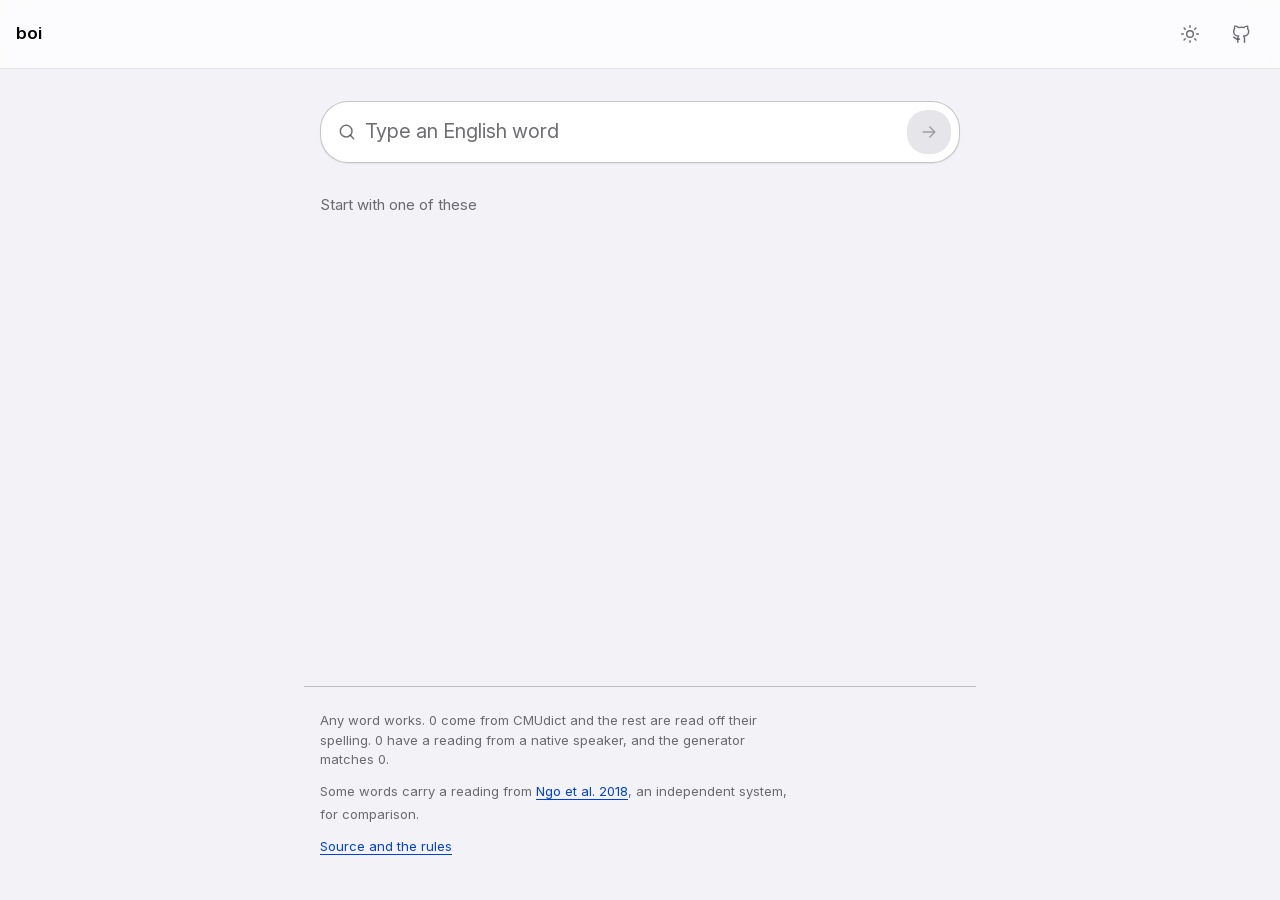
==== app/index.html @ d26d296e "Show Ngo et al.'s reading beside ours For the 2,391 words they cover, their reading now sits on the " ====
<!DOCTYPE html>
<html lang="en">
<head>
<meta charset="utf-8">
<meta name="viewport" content="width=device-width, initial-scale=1">
<title>boi · English words read in Vietnamese</title>
<meta name="description" content="Type an English word and see how Vietnamese speakers read it, as Vietnamese syllables with tones.">
<meta name="color-scheme" content="light dark">
<meta name="theme-color" content="#f2f2f7" media="(prefers-color-scheme: light)">
<meta name="theme-color" content="#000000" media="(prefers-color-scheme: dark)">
<link rel="preload" href="./fonts/inter-vi.woff2" as="font" type="font/woff2" crossorigin>
<link rel="preload" href="./data/index.json" as="fetch" crossorigin>
<link rel="stylesheet" href="./styles/tokens.css">
<link rel="stylesheet" href="./styles/app.css">
<link rel="icon" href="data:image/svg+xml,<svg xmlns='http://www.w3.org/2000/svg' viewBox='0 0 32 32'><text y='25' x='3' font-size='26' font-family='-apple-system,system-ui,sans-serif' font-weight='600'>b</text></svg>">
</head>
<body>

<header class="toolbar">
  <h1 class="wordmark">boi</h1>

  <button type="button" class="icon-button" id="theme" data-theme="auto" aria-label="Appearance: auto. Change it.">
    <svg viewBox="0 0 24 24" fill="none" stroke="currentColor" stroke-width="1.75" stroke-linecap="round" stroke-linejoin="round" aria-hidden="true">
      <circle cx="12" cy="12" r="4"/>
      <path d="M12 2v2m0 16v2M4.9 4.9l1.4 1.4m11.4 11.4 1.4 1.4M2 12h2m16 0h2M4.9 19.1l1.4-1.4M17.7 6.3l1.4-1.4"/>
    </svg>
  </button>

  <a class="icon-button" href="https://github.com/dduyanhhoang/boi" rel="noopener" aria-label="Source on GitHub">
    <svg viewBox="0 0 24 24" fill="none" stroke="currentColor" stroke-width="1.75" stroke-linecap="round" stroke-linejoin="round" aria-hidden="true">
      <path d="M15 22v-4a4.8 4.8 0 0 0-1-3.5c3 0 6-2 6-5.5a4.6 4.6 0 0 0-1.3-3.2 4.2 4.2 0 0 0-.1-3.2s-1.4-.4-4.6 1.7a12.3 12.3 0 0 0-6 0C4.7 2.2 3.3 2.6 3.3 2.6a4.2 4.2 0 0 0-.1 3.2A4.6 4.6 0 0 0 2 9c0 3.5 3 5.5 6 5.5a4.8 4.8 0 0 0-1 3.5v4"/>
      <path d="M9 18c-4.5 1.5-5-2-7-2"/>
    </svg>
  </a>
</header>

<div class="scroll-edge" aria-hidden="true"></div>

<main>
  <form class="search" id="search" role="search" autocomplete="off">
    <label class="visually-hidden" for="word">English word</label>
    <div class="search-field">
      <svg viewBox="0 0 24 24" fill="none" stroke="currentColor" stroke-width="1.75" stroke-linecap="round" stroke-linejoin="round" aria-hidden="true">
        <circle cx="11" cy="11" r="7"/><path d="m20 20-4.3-4.3"/>
      </svg>

      <input id="word" type="text" inputmode="search" enterkeyhint="search"
             placeholder="Type an English word" spellcheck="false"
             role="combobox" aria-expanded="false" aria-controls="suggestions"
             aria-autocomplete="list" aria-describedby="hint">

      <button type="button" class="icon-button" id="clear" hidden aria-label="Clear">
        <svg viewBox="0 0 24 24" fill="none" stroke="currentColor" stroke-width="1.75" stroke-linecap="round" stroke-linejoin="round" aria-hidden="true">
          <path d="M18 6 6 18M6 6l12 12"/>
        </svg>
      </button>

      <button type="submit" class="submit" id="submit" disabled aria-label="Read it">
        <svg viewBox="0 0 24 24" fill="none" stroke="currentColor" stroke-width="1.75" stroke-linecap="round" stroke-linejoin="round" aria-hidden="true">
          <path d="M5 12h14M13 6l6 6-6 6"/>
        </svg>
      </button>
    </div>

    <ul class="suggestions" id="suggestions" role="listbox" aria-label="Matching words" hidden></ul>
  </form>

  <p id="hint" class="visually-hidden">Press slash to focus the field. Use the arrow keys to pick a suggestion.</p>

  <section id="examples" class="examples" aria-label="Examples">
    <p>Start with one of these</p>
    <ul class="chips"></ul>
  </section>

  <section id="result" class="result" aria-label="Reading" hidden></section>

  <p id="status" class="visually-hidden" role="status" aria-live="polite"></p>
</main>

<footer>
  <p>Any word works. <span id="count">117,496</span> come from CMUdict and the rest
     are read off their spelling. <span id="gold">181</span> have a reading from a
     native speaker, and the generator matches <span id="agree">136</span>.</p>
  <p>Some words carry a reading from
     <a href="https://arxiv.org/abs/1810.03184" rel="noopener">Ngo et al. 2018</a>,
     an independent system, for comparison.</p>
  <p><a href="https://github.com/dduyanhhoang/boi">Source and the rules</a></p>
</footer>

<script src="./scripts/app.js" type="module"></script>
</body>
</html>
---- app/styles/tokens.css ----
/* Design tokens, resolved from the owner's Notion UIUX spec (SPEC-001 Core).
   Values are Apple's published system colours and iOS text styles. Four
   colour variants: light, dark, and each at increased contrast. See
   docs/DESIGN.md. Nothing below is used directly by components except through
   a semantic name. */

:root {
  /* Type ------------------------------------------------------------ */
  --font-ui: -apple-system, BlinkMacSystemFont, "Inter", system-ui, sans-serif;
  --font-mono: ui-monospace, SFMono-Regular, Menlo, Consolas, monospace;

  /* Apple iOS text styles. size / line-height / weight / tracking */
  --text-display: clamp(2.5rem, 7.5vw, 4.25rem);
  --leading-display: 1.04;
  --tracking-display: -0.03em;

  --text-large-title: 2.125rem;  --leading-large-title: 1.206;
  --text-title-1: 1.75rem;       --leading-title-1: 1.214;
  --text-title-2: 1.375rem;      --leading-title-2: 1.273;
  --text-title-3: 1.25rem;       --leading-title-3: 1.25;
  --text-headline: 1.0625rem;    --leading-headline: 1.294;
  --text-body: 1.0625rem;        --leading-body: 1.294;
  --text-callout: 1rem;          --leading-callout: 1.3125;
  --text-subheadline: 0.9375rem; --leading-subheadline: 1.333;
  --text-footnote: 0.8125rem;    --leading-footnote: 1.385;
  --text-caption-1: 0.75rem;     --leading-caption-1: 1.333;
  --text-caption-2: 0.6875rem;   --leading-caption-2: 1.182;

  /* Space: base 4, rhythm 8 ----------------------------------------- */
  --space-1: 0.25rem;  --space-2: 0.5rem;  --space-3: 0.75rem;
  --space-4: 1rem;     --space-6: 1.5rem;  --space-8: 2rem;
  --space-12: 3rem;    --space-16: 4rem;

  /* Radius. Children are concentric: parent radius minus padding ----- */
  --radius-capsule: 999px;
  --radius-card: 0.75rem;
  --radius-container: 1.25rem;
  --radius-input: 1.75rem;

  /* Motion ----------------------------------------------------------- */
  --ease: cubic-bezier(0.32, 0.72, 0, 1);
  --duration-state: 180ms;
  --duration-enter: 280ms;
  --duration-moment: 420ms;

  --measure: 42rem;
}

/* Light ------------------------------------------------------------- */
:root {
  color-scheme: light;
  --bg: #f2f2f7;
  --bg-elevated: #ffffff;
  --bg-sunken: #e5e5ea;
  --label: #000000;
  /* Apple's secondaryLabel is 0.6, which measures 3.45:1 on white and fails
     WCAG AA for body and placeholder text. SPEC-001 puts accessibility above
     every other rule, so light mode uses 0.75 (5.2:1). Dark mode keeps
     Apple's 0.6, which already measures 6.0:1 on #1C1C1E. */
  --label-secondary: rgba(60, 60, 67, 0.75);
  --label-tertiary: rgba(60, 60, 67, 0.42);
  --separator: rgba(60, 60, 67, 0.29);
  /* Three accent roles, split by what WCAG asks of each. --accent is
     Apple's systemBlue and is used only for non-text UI (rings, borders),
     where 3:1 is the bar. White text on that blue measures 4.02:1, and blue
     text on white 4.02:1, so both fall to darker measured values. */
  --accent: #007aff;
  --accent-text: #0040dd;   /* 7.56:1 on white */
  --accent-fill: #0062cc;   /* white on it, 5.80:1 */
  --accent-wash: rgba(0, 122, 255, 0.1);
  --destructive: #ff3b30;
  --destructive-wash: rgba(255, 59, 48, 0.1);
  --success: #34c759;
  --warning: #ff9500;
  --warning-wash: rgba(255, 149, 0, 0.14);
  --warning-label: #8a4b00;

  --material: rgba(255, 255, 255, 0.72);
  --material-opaque: #f7f7fa;
  --material-border: rgba(60, 60, 67, 0.12);
  --popover-border: transparent;

  --shadow-1: 0 1px 2px rgba(0, 0, 0, 0.04), 0 1px 1px rgba(0, 0, 0, 0.03);
  --shadow-2: 0 1px 3px rgba(0, 0, 0, 0.06), 0 8px 24px -8px rgba(0, 0, 0, 0.1);
  --shadow-3: 0 2px 6px rgba(0, 0, 0, 0.08), 0 16px 48px -12px rgba(0, 0, 0, 0.18);
}

@media (prefers-contrast: more) {
  :root {
    --label-secondary: rgba(60, 60, 67, 0.88);
    --label-tertiary: rgba(60, 60, 67, 0.56);
    --separator: rgba(60, 60, 67, 0.42);
    --accent: #0040dd;
    --accent-text: #00309f;
    --accent-fill: #00309f;
    --accent-wash: rgba(0, 64, 221, 0.12);
    --destructive: #d70015;
    --success: #248a3d;
    --warning: #c93400;
    --warning-label: #7a2000;
    --material-border: rgba(60, 60, 67, 0.3);
    --popover-border: rgba(60, 60, 67, 0.3);
  }
}

/* Dark -------------------------------------------------------------- */
@media (prefers-color-scheme: dark) {
  :root {
    color-scheme: dark;
    --bg: #000000;
    --bg-elevated: #1c1c1e;
    --bg-sunken: #2c2c2e;
    --label: #ffffff;
    --label-secondary: rgba(235, 235, 245, 0.6);
    --label-tertiary: rgba(235, 235, 245, 0.3);
    --separator: rgba(84, 84, 88, 0.65);
    --accent: #0a84ff;
    --accent-text: #0a84ff;   /* 4.66:1 on #1c1c1e */
    --accent-fill: #0062cc;   /* white on it, 5.80:1 */
    --accent-wash: rgba(10, 132, 255, 0.18);
    --destructive: #ff453a;
    --destructive-wash: rgba(255, 69, 58, 0.18);
    --success: #30d158;
    --warning: #ff9f0a;
    --warning-wash: rgba(255, 159, 10, 0.18);
    --warning-label: #ffc46b;

    --material: rgba(28, 28, 30, 0.72);
    --material-opaque: #161618;
    --material-border: rgba(235, 235, 245, 0.12);
    --popover-border: rgba(235, 235, 245, 0.14);

    --shadow-1: 0 1px 2px rgba(0, 0, 0, 0.5);
    --shadow-2: 0 1px 3px rgba(0, 0, 0, 0.6), 0 8px 24px -8px rgba(0, 0, 0, 0.7);
    --shadow-3: 0 2px 6px rgba(0, 0, 0, 0.7), 0 16px 48px -12px rgba(0, 0, 0, 0.8);
  }

  @media (prefers-contrast: more) {
    :root {
      --label-secondary: rgba(235, 235, 245, 0.74);
      --label-tertiary: rgba(235, 235, 245, 0.48);
      --separator: rgba(235, 235, 245, 0.78);
      --accent: #409cff;
      --accent-text: #409cff;
      --accent-fill: #0052ab;
      --accent-wash: rgba(64, 156, 255, 0.22);
      --destructive: #ff6961;
      --success: #30db5b;
      --warning: #ffb340;
      --warning-label: #ffd79a;
      --material-border: rgba(235, 235, 245, 0.3);
      --popover-border: rgba(235, 235, 245, 0.3);
    }
  }
}

/* Manual override from the toolbar, same values as the queries above. */
:root[data-theme="light"] { color-scheme: light; }
:root[data-theme="dark"] {
  color-scheme: dark;
  --bg: #000000;
  --bg-elevated: #1c1c1e;
  --bg-sunken: #2c2c2e;
  --label: #ffffff;
  --label-secondary: rgba(235, 235, 245, 0.6);
  --label-tertiary: rgba(235, 235, 245, 0.3);
  --separator: rgba(84, 84, 88, 0.65);
  --accent: #0a84ff;
  --accent-text: #0a84ff;
  --accent-fill: #0062cc;
  --accent-wash: rgba(10, 132, 255, 0.18);
  --destructive: #ff453a;
  --destructive-wash: rgba(255, 69, 58, 0.18);
  --success: #30d158;
  --warning: #ff9f0a;
  --warning-wash: rgba(255, 159, 10, 0.18);
  --warning-label: #ffc46b;
  --material: rgba(28, 28, 30, 0.72);
  --material-opaque: #161618;
  --material-border: rgba(235, 235, 245, 0.12);
  --popover-border: rgba(235, 235, 245, 0.14);
  --shadow-1: 0 1px 2px rgba(0, 0, 0, 0.5);
  --shadow-2: 0 1px 3px rgba(0, 0, 0, 0.6), 0 8px 24px -8px rgba(0, 0, 0, 0.7);
  --shadow-3: 0 2px 6px rgba(0, 0, 0, 0.7), 0 16px 48px -12px rgba(0, 0, 0, 0.8);
}
---- app/styles/app.css ----
@font-face {
  font-family: "Inter";
  font-style: normal;
  font-weight: 100 900;
  font-display: swap;
  src: url("../fonts/inter-vi.woff2") format("woff2");
}

*, *::before, *::after { box-sizing: border-box; }

[hidden] { display: none !important; }

html { -webkit-text-size-adjust: 100%; }

body {
  margin: 0;
  min-height: 100dvh;
  display: flex;
  flex-direction: column;
  background: var(--bg);
  color: var(--label);
  font-family: var(--font-ui);
  font-size: var(--text-body);
  line-height: var(--leading-body);
  font-feature-settings: "ss01";
  -webkit-font-smoothing: antialiased;
}

/* Browser surfaces belong to the design, not to the browser. */
::selection { background: var(--accent-wash); color: var(--label); }
:where(input, textarea) { caret-color: var(--accent); }
:where(a, button, input, [tabindex]):focus-visible {
  outline: 2px solid var(--accent);
  outline-offset: 2px;
  border-radius: var(--radius-capsule);
}
* { scrollbar-width: thin; scrollbar-color: var(--label-tertiary) transparent; }
::-webkit-scrollbar { width: 11px; height: 11px; }
::-webkit-scrollbar-thumb {
  background: var(--label-tertiary);
  border: 3px solid transparent;
  border-radius: var(--radius-capsule);
  background-clip: content-box;
}
::-webkit-scrollbar-thumb:hover { background: var(--label-secondary); background-clip: content-box; }

.visually-hidden {
  position: absolute; width: 1px; height: 1px; margin: -1px;
  padding: 0; overflow: hidden; clip-path: inset(50%); white-space: nowrap;
}

/* Toolbar: the one glass element on the page ------------------------- */
.toolbar {
  position: sticky;
  top: 0;
  z-index: 20;
  display: flex;
  align-items: center;
  gap: var(--space-2);
  padding: var(--space-3) var(--space-4);
  background: var(--material-opaque);
  border-bottom: 1px solid var(--material-border);
}

@supports (backdrop-filter: blur(1px)) {
  .toolbar {
    background: var(--material);
    backdrop-filter: blur(20px) saturate(180%);
    -webkit-backdrop-filter: blur(20px) saturate(180%);
  }
}

@media (prefers-reduced-transparency: reduce) {
  .toolbar { background: var(--material-opaque); backdrop-filter: none; -webkit-backdrop-filter: none; }
}

.wordmark {
  margin: 0 auto 0 0;
  font-size: var(--text-headline);
  font-weight: 600;
  letter-spacing: -0.01em;
}

/* Scroll edge effect: content fades out under the bar. */
.scroll-edge {
  position: sticky;
  top: calc(var(--space-3) * 2 + var(--leading-headline) * var(--text-headline));
  z-index: 10;
  height: var(--space-6);
  margin-bottom: calc(var(--space-6) * -1);
  background: linear-gradient(var(--bg), transparent);
  pointer-events: none;
}

/* Controls ----------------------------------------------------------- */
.icon-button {
  display: inline-grid;
  place-items: center;
  width: 44px;
  height: 44px;
  padding: 0;
  border: 0;
  border-radius: var(--radius-capsule);
  background: transparent;
  color: var(--label-secondary);
  cursor: pointer;
  transition: background var(--duration-state) var(--ease),
              color var(--duration-state) var(--ease);
}
.icon-button:hover { background: var(--accent-wash); color: var(--accent-text); }
.icon-button:active { transform: scale(0.94); }
.icon-button svg { width: 20px; height: 20px; }

main {
  flex: 1 0 auto;
  width: 100%;
  max-width: var(--measure);
  margin-inline: auto;
  padding: var(--space-8) var(--space-4) var(--space-12);
}

/* Search ------------------------------------------------------------- */
.search { position: relative; }

.search-field {
  display: flex;
  align-items: center;
  gap: var(--space-2);
  padding: var(--space-2) var(--space-2) var(--space-2) var(--space-4);
  background: var(--bg-elevated);
  border: 1px solid var(--separator);
  border-radius: var(--radius-input);
  box-shadow: var(--shadow-1);
  transition: border-color var(--duration-state) var(--ease),
              box-shadow var(--duration-state) var(--ease);
}
.search-field:focus-within {
  border-color: var(--accent);
  box-shadow: var(--shadow-1), 0 0 0 4px var(--accent-wash);
}
.search-field > svg { flex: none; width: 20px; height: 20px; color: var(--label-secondary); }

#word {
  flex: 1 1 auto;
  min-width: 0;
  padding: var(--space-2) 0;
  border: 0;
  background: none;
  color: inherit;
  font: inherit;
  font-size: var(--text-title-3);
}
#word::placeholder { color: var(--label-secondary); }
#word:focus { outline: none; }

/* Concentric: field radius 28 minus 8 padding = 20 */
.submit {
  flex: none;
  display: inline-grid;
  place-items: center;
  width: 44px;
  height: 44px;
  border: 0;
  border-radius: calc(var(--radius-input) - var(--space-2));
  background: var(--accent-fill);
  color: #fff;
  cursor: pointer;
  transition: opacity var(--duration-state) var(--ease),
              transform var(--duration-state) var(--ease);
}
.submit:hover { opacity: 0.88; }
.submit:active { transform: scale(0.94); }
.submit:disabled { background: var(--bg-sunken); color: var(--label-tertiary); cursor: default; }
.submit svg { width: 20px; height: 20px; }

/* Suggestions -------------------------------------------------------- */
.suggestions {
  position: absolute;
  inset-inline: 0;
  top: calc(100% + var(--space-2));
  z-index: 15;
  margin: 0;
  padding: var(--space-1);
  list-style: none;
  max-height: 17rem;
  overflow-y: auto;
  overscroll-behavior: contain;
  background: var(--bg-elevated);
  border: 1px solid var(--popover-border);
  border-radius: var(--radius-container);
  box-shadow: var(--shadow-3);
}
.suggestions:not([hidden]) { animation: lift var(--duration-enter) var(--ease); }
.suggestions li {
  display: flex;
  align-items: baseline;
  gap: var(--space-3);
  /* Concentric: container 20 minus 4 padding = 16 */
  padding: var(--space-2) var(--space-3);
  border-radius: calc(var(--radius-container) - var(--space-1));
  cursor: pointer;
}
.suggestions li[aria-selected="true"] { background: var(--accent-wash); }
.suggestions .s-word { font-weight: 500; }
.suggestions .s-read { margin-left: auto; color: var(--label-secondary); font-size: var(--text-subheadline); }

/* Examples (empty state) --------------------------------------------- */
.examples { margin-top: var(--space-8); }
.examples p { margin: 0 0 var(--space-3); color: var(--label-secondary); font-size: var(--text-subheadline); }
.chips { display: flex; flex-wrap: wrap; gap: var(--space-2); margin: 0; padding: 0; list-style: none; }
.chip {
  padding: var(--space-2) var(--space-4);
  min-height: 36px;
  border: 1px solid var(--separator);
  border-radius: var(--radius-capsule);
  background: var(--bg-elevated);
  color: var(--label);
  font: inherit;
  font-size: var(--text-subheadline);
  cursor: pointer;
  transition: background var(--duration-state) var(--ease),
              border-color var(--duration-state) var(--ease);
}
.chip:hover { background: var(--accent-wash); border-color: var(--accent); color: var(--accent-text); }

/* Result ------------------------------------------------------------- */
.result { margin-top: var(--space-8); }

.reading {
  margin: 0;
  font-size: var(--text-display);
  line-height: var(--leading-display);
  letter-spacing: var(--tracking-display);
  font-weight: 600;
  text-wrap: balance;
}

.syllables {
  display: flex;
  flex-wrap: wrap;
  gap: var(--space-2);
  margin: var(--space-6) 0 0;
  padding: 0;
  list-style: none;
}
.syllable {
  padding: var(--space-2) var(--space-4);
  background: var(--bg-elevated);
  border: 1px solid var(--separator);
  border-radius: var(--radius-card);
  text-align: center;
  transition: background var(--duration-state) var(--ease),
              border-color var(--duration-state) var(--ease);
}
.syllable:hover { background: var(--accent-wash); border-color: var(--accent); }
.syllable b { display: block; font-size: var(--text-title-3); font-weight: 600; }
.syllable span {
  display: block;
  margin-top: var(--space-1);
  color: var(--label-secondary);
  font-size: var(--text-caption-1);
}

/* The other reading, quiet but in the open. */
.second {
  display: flex;
  flex-wrap: wrap;
  align-items: center;
  gap: var(--space-2) var(--space-6);
  margin-top: var(--space-4);
  color: var(--label-secondary);
  font-size: var(--text-subheadline);
}
.second .pair { display: flex; align-items: center; gap: var(--space-3); }
.second .label { white-space: nowrap; }
.second .label a { color: inherit; text-underline-offset: 0.2em; }
.second .label a:hover { color: var(--accent-text); }
.second .agrees { color: var(--accent-text); font-size: var(--text-footnote); }
.second button {
  min-height: 36px;
  padding: var(--space-1) var(--space-4);
  border: 1px solid var(--separator);
  border-radius: var(--radius-capsule);
  background: var(--bg-elevated);
  color: var(--label);
  font: inherit;
  font-size: var(--text-callout);
  cursor: pointer;
  transition: background var(--duration-state) var(--ease),
              border-color var(--duration-state) var(--ease);
}
.second button:hover { background: var(--accent-wash); border-color: var(--accent); color: var(--accent-text); }

/* Emphasis is a wash plus same-tone text, never a rule or a symbol. */
.note {
  display: flex;
  flex-wrap: wrap;
  align-items: baseline;
  gap: var(--space-2);
  margin-top: var(--space-6);
  padding: var(--space-3) var(--space-4);
  border-radius: var(--radius-card);
  font-size: var(--text-subheadline);
}
.note--agree { background: var(--accent-wash); color: var(--accent-text); }
.note--differ { background: var(--warning-wash); color: var(--warning-label); }
.note--spelled { background: var(--bg-sunken); color: var(--label-secondary); }
.note b { font-weight: 600; }
.note .note-label { font-weight: 500; }

/* Source panel ------------------------------------------------------- */
.source { margin-top: var(--space-6); }
.source summary {
  display: flex;
  align-items: center;
  gap: var(--space-2);
  padding: var(--space-2) 0;
  min-height: 44px;
  color: var(--label-secondary);
  font-size: var(--text-subheadline);
  cursor: pointer;
  list-style: none;
}
.source summary::-webkit-details-marker { display: none; }
.source summary:hover { color: var(--accent-text); }
.source summary svg { width: 16px; height: 16px; transition: transform var(--duration-state) var(--ease); }
.source[open] summary svg { transform: rotate(90deg); }

.source dl {
  display: grid;
  grid-template-columns: minmax(6rem, auto) 1fr;
  gap: var(--space-3) var(--space-4);
  margin: var(--space-2) 0 0;
  padding: var(--space-4);
  background: var(--bg-elevated);
  border: 1px solid var(--separator);
  border-radius: var(--radius-card);
  font-size: var(--text-subheadline);
}
.source dt { color: var(--label-secondary); }
.source dd { margin: 0; }
.source .phones { font-family: var(--font-mono); font-variant-numeric: tabular-nums; letter-spacing: 0.01em; }
.source .alts { display: flex; flex-wrap: wrap; gap: var(--space-2); }
.source .alts button {
  padding: var(--space-1) var(--space-3);
  border: 1px solid var(--separator);
  border-radius: var(--radius-capsule);
  background: none;
  color: inherit;
  font: inherit;
  font-size: var(--text-footnote);
  cursor: pointer;
}
.source .alts button:hover { background: var(--accent-wash); border-color: var(--accent); color: var(--accent-text); }
.source .tags { color: var(--label-secondary); font-family: var(--font-mono); font-size: var(--text-footnote); }

/* Empty, missing and loading ----------------------------------------- */
.state {
  margin-top: var(--space-8);
  max-width: 48ch;
  color: var(--label-secondary);
  font-size: var(--text-callout);
  line-height: 1.5;
}
.state b { color: var(--label); font-weight: 600; }

.skeleton {
  height: calc(var(--text-display) * var(--leading-display));
  border-radius: var(--radius-card);
  background: linear-gradient(90deg, var(--bg-sunken) 25%, var(--bg-elevated) 50%, var(--bg-sunken) 75%);
  background-size: 200% 100%;
  animation: sweep 1.2s linear infinite;
}

footer {
  flex: none;
  width: 100%;
  max-width: var(--measure);
  margin: var(--space-12) auto 0;
  padding: var(--space-6) var(--space-4) var(--space-8);
  border-top: 1px solid var(--separator);
  color: var(--label-secondary);
  font-size: var(--text-footnote);
  line-height: 1.5;
}
footer p { margin: 0 0 var(--space-2); max-width: 60ch; }
footer #count { font-variant-numeric: tabular-nums; }
footer a {
  display: inline-block;
  padding-block: var(--space-1);
  color: var(--accent-text);
  text-underline-offset: 0.2em;
}

/* The one authored moment: the result composing ---------------------- */
@keyframes rise {
  from { opacity: 0; transform: translateY(8px); }
  to { opacity: 1; transform: none; }
}
@keyframes sharpen {
  from { opacity: 0; filter: blur(6px); transform: translateY(6px); }
  to { opacity: 1; filter: blur(0); transform: none; }
}
@keyframes lift {
  from { opacity: 0; transform: translateY(-4px) scale(0.98); }
  to { opacity: 1; transform: none; }
}
@keyframes sweep { to { background-position: -200% 0; } }

.result[data-fresh] .reading { animation: rise var(--duration-moment) var(--ease) both; }
.result[data-fresh] .syllable {
  animation: sharpen var(--duration-moment) var(--ease) both;
  animation-delay: calc(var(--i) * 55ms + 90ms);
}
.result[data-fresh] .second,
.result[data-fresh] .note,
.result[data-fresh] .source { animation: rise var(--duration-enter) var(--ease) both; animation-delay: 240ms; }

@media (prefers-reduced-motion: reduce) {
  *, *::before, *::after {
    animation-duration: 120ms !important;
    animation-delay: 0ms !important;
    transition-duration: 120ms !important;
  }
  @keyframes rise { from { opacity: 0; } to { opacity: 1; } }
  @keyframes sharpen { from { opacity: 0; } to { opacity: 1; } }
  @keyframes lift { from { opacity: 0; } to { opacity: 1; } }
  .skeleton { animation: none; }
  .icon-button:active, .submit:active { transform: none; }
}

@media (max-width: 30rem) {
  main { padding-top: var(--space-6); }
  .syllable { flex: 1 1 auto; }
  .source dl { grid-template-columns: 1fr; gap: var(--space-1) 0; }
  .source dt { margin-top: var(--space-2); }
}
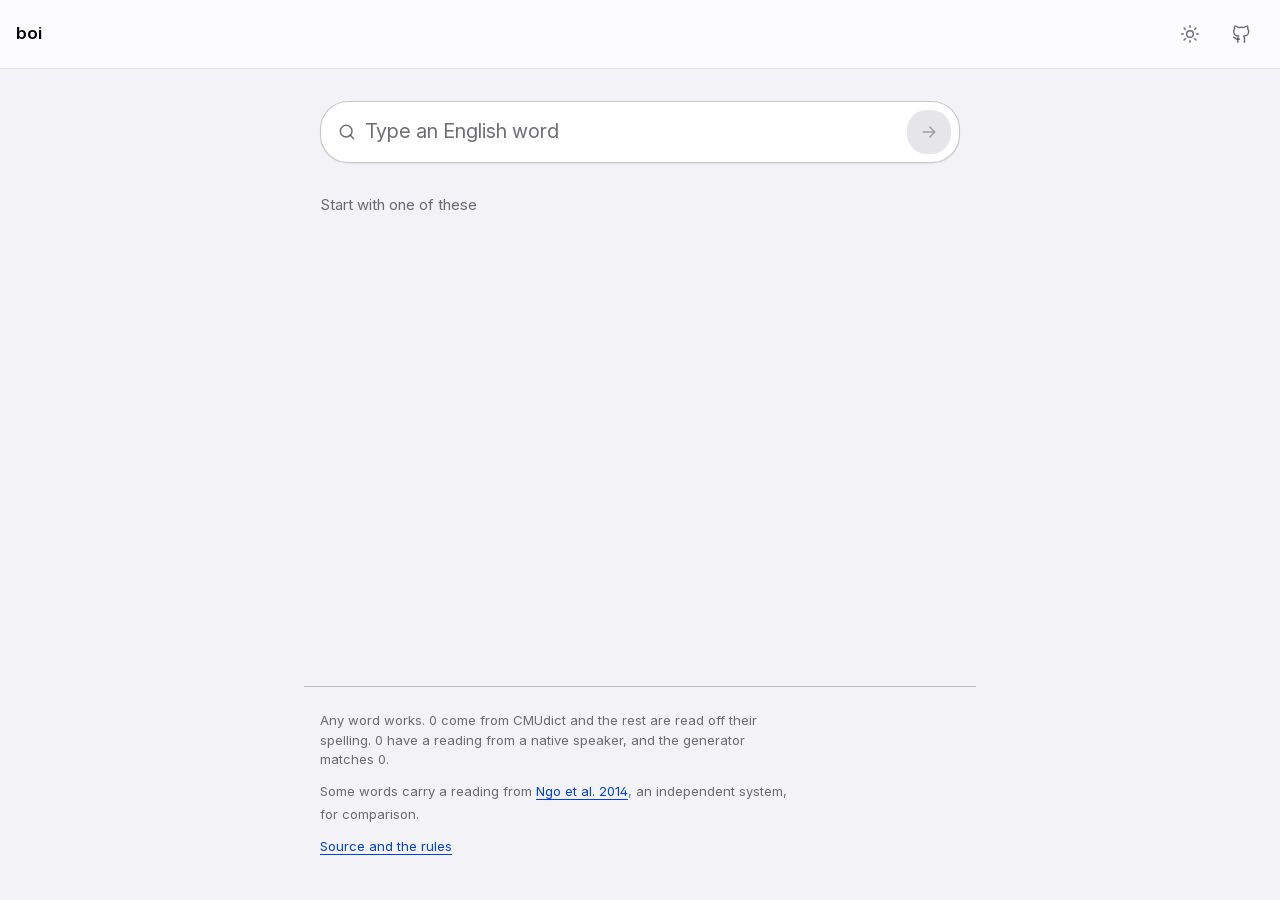
==== commit 13b7828a: "Stop shipping readings from a port that does not reproduce their results You were right. The paper's" ====
--- a/app/index.html
+++ b/app/index.html
@@ -82,8 +82,8 @@
      are read off their spelling. <span id="gold">181</span> have a reading from a
      native speaker, and the generator matches <span id="agree">136</span>.</p>
   <p>Some words carry a reading from
-     <a href="https://arxiv.org/abs/1810.03184" rel="noopener">Ngo et al. 2018</a>,
-     an independent system, for comparison.</p>
+     <a href="https://github.com/ngohgia/transliteration" rel="noopener">Ngo et al.
+     2014</a>, an independent system, for comparison.</p>
   <p><a href="https://github.com/dduyanhhoang/boi">Source and the rules</a></p>
 </footer>
 
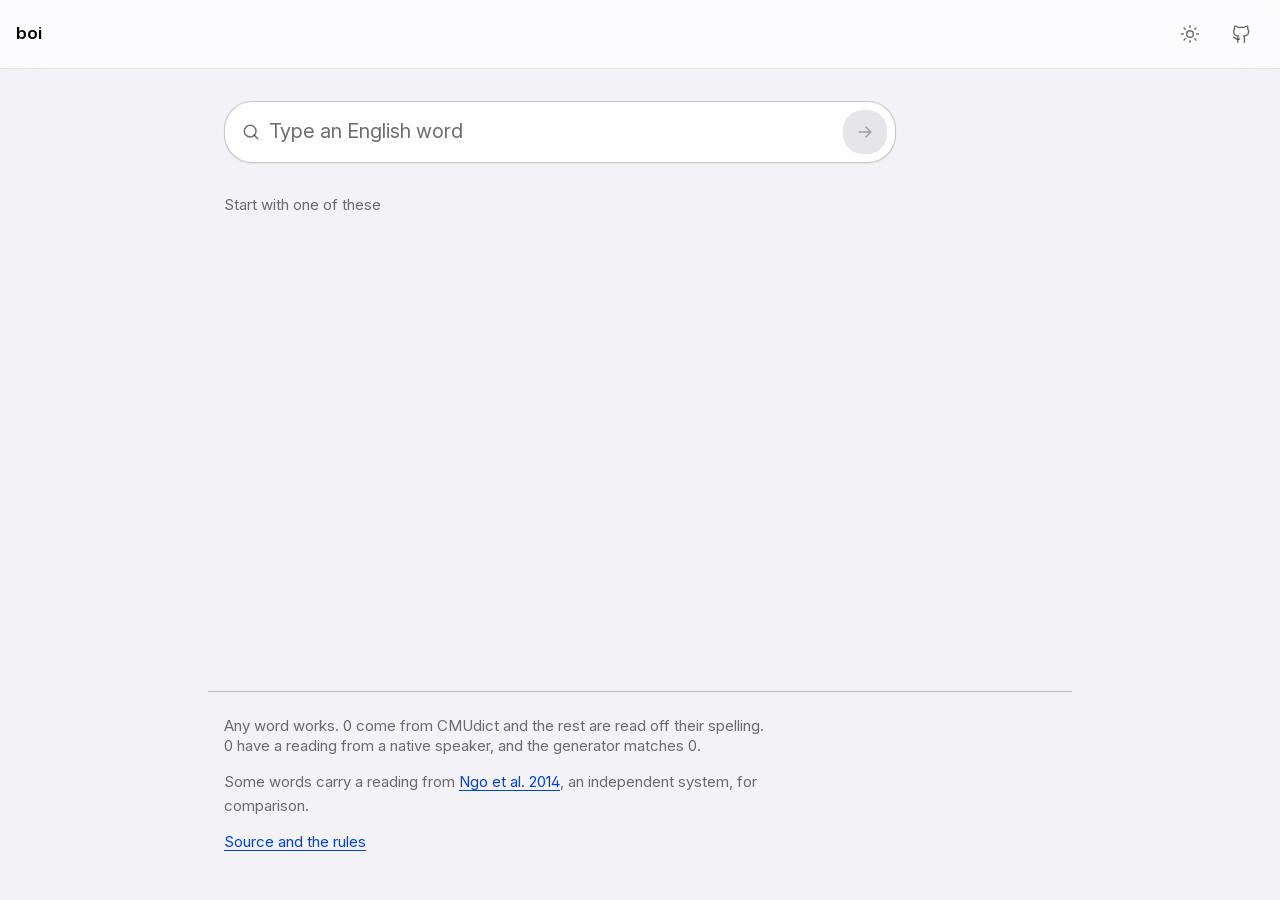
==== commit 2dc66229: "A real favicon, built from the ồ of the name The old one was a data-URI SVG holding the letter b as " ====
--- a/app/index.html
+++ b/app/index.html
@@ -12,12 +12,15 @@
 <link rel="preload" href="./data/index.json" as="fetch" crossorigin>
 <link rel="stylesheet" href="./styles/tokens.css">
 <link rel="stylesheet" href="./styles/app.css">
-<link rel="icon" href="data:image/svg+xml,<svg xmlns='http://www.w3.org/2000/svg' viewBox='0 0 32 32'><text y='25' x='3' font-size='26' font-family='-apple-system,system-ui,sans-serif' font-weight='600'>b</text></svg>">
+<link rel="icon" href="favicon-32.png" sizes="32x32">
+<link rel="icon" href="favicon.svg" type="image/svg+xml">
+<link rel="apple-touch-icon" href="apple-touch-icon.png">
+<link rel="manifest" href="manifest.webmanifest">
 </head>
 <body>
 
 <header class="toolbar">
-  <h1 class="wordmark">boi</h1>
+  <h1 class="wordmark"><a href="./" id="home">boi</a></h1>
 
   <button type="button" class="icon-button" id="theme" data-theme="auto" aria-label="Appearance: auto. Change it.">
     <svg viewBox="0 0 24 24" fill="none" stroke="currentColor" stroke-width="1.75" stroke-linecap="round" stroke-linejoin="round" aria-hidden="true">
--- a/app/styles/app.css
+++ b/app/styles/app.css
@@ -80,6 +80,17 @@
   font-weight: 600;
   letter-spacing: -0.01em;
 }
+.wordmark a {
+  display: inline-block;
+  padding: var(--space-1) var(--space-2);
+  margin-inline-start: calc(var(--space-2) * -1);
+  border-radius: var(--radius-capsule);
+  color: inherit;
+  text-decoration: none;
+  transition: background var(--duration-state) var(--ease),
+              color var(--duration-state) var(--ease);
+}
+.wordmark a:hover { background: var(--accent-wash); color: var(--accent-text); }
 
 /* Scroll edge effect: content fades out under the bar. */
 .scroll-edge {
@@ -116,7 +127,7 @@
   width: 100%;
   max-width: var(--measure);
   margin-inline: auto;
-  padding: var(--space-8) var(--space-4) var(--space-12);
+  padding: var(--space-8) var(--space-4) var(--space-8);
 }
 
 /* Search ------------------------------------------------------------- */
@@ -226,6 +237,23 @@
 /* Result ------------------------------------------------------------- */
 .result { margin-top: var(--space-8); }
 
+@media (min-width: 70rem) {
+  main { max-width: 54rem; }
+  .result {
+    display: grid;
+    /* The second column hugs the derivation rather than stretching, so the
+       page keeps its margins instead of growing an empty cell. */
+    grid-template-columns: minmax(0, 1fr) max-content;
+    column-gap: var(--space-12);
+    align-items: start;
+  }
+  .reading, .syllables, .note { grid-column: 1; }
+  .trace { grid-column: 2; grid-row: 1 / span 4; margin-top: 0; }
+  .source { grid-column: 1 / -1; }
+  /* The search field keeps the reading column's measure, not the grid's. */
+  .search { max-width: 42rem; }
+}
+
 .reading {
   margin: 0;
   font-size: var(--text-display);
@@ -309,6 +337,86 @@
 .note .note-label { font-weight: 500; }
 
 /* Source panel ------------------------------------------------------- */
+/* The derivation. One thread, three stages hanging off it, so the sequence
+   is carried by the thread and the motion rather than by three boxes. */
+.trace { margin-top: var(--space-6); }
+.stages {
+  list-style: none;
+  margin: 0;
+  padding: 0 0 0 var(--space-6);
+  border-inline-start: 1px solid var(--separator);
+  display: grid;
+  gap: var(--space-6);
+}
+.stage { position: relative; display: grid; gap: var(--space-1); }
+.stage::before {
+  content: "";
+  position: absolute;
+  /* Centred on the thread: half the dot past the padding edge. */
+  inset-inline-start: calc((var(--space-6) + 2.5px) * -1);
+  top: 0.5em;
+  width: 5px;
+  height: 5px;
+  border-radius: var(--radius-capsule);
+  background: var(--label-tertiary);
+}
+.stage:last-child::before { background: var(--accent); }
+.stage h2 {
+  margin: 0;
+  font-size: var(--text-caption-1);
+  font-weight: 600;
+  color: var(--label-secondary);
+}
+.stage-text { margin: 0; font-size: var(--text-title-3); font-weight: 600; }
+.stage-text--quiet { font-weight: 400; color: var(--label-tertiary); }
+.stage-text--reading { color: var(--accent-text); }
+.stage-sounds { margin: 0; display: flex; flex-wrap: wrap; gap: var(--space-2); }
+.stage-sounds span {
+  padding: var(--space-1) var(--space-2);
+  border: 1px solid var(--separator);
+  border-radius: var(--radius-card);
+  font-family: var(--font-mono);
+  font-variant-numeric: tabular-nums;
+  font-size: var(--text-footnote);
+  color: var(--label-secondary);
+}
+/* One row per syllable: the phones that made it, then the syllable. */
+.stage-groups { display: grid; gap: var(--space-2); }
+.group {
+  display: grid;
+  /* max-content, so the column hugs the widest group and the rows start at
+     the stage label's left edge instead of floating in from it. */
+  grid-template-columns: max-content auto 1fr;
+  align-items: baseline;
+  gap: var(--space-3);
+}
+.group-phones {
+  justify-self: end;
+  font-family: var(--font-mono);
+  font-variant-numeric: tabular-nums;
+  font-size: var(--text-footnote);
+  color: var(--label-secondary);
+}
+.group-arrow { align-self: center; color: var(--label-tertiary); }
+.group-arrow svg { display: block; width: 14px; height: 14px; }
+.group-vi { display: flex; align-items: baseline; gap: var(--space-2); }
+.group-vi b { font-size: var(--text-title-3); font-weight: 600; color: var(--accent-text); }
+.group-tone { font-size: var(--text-caption-1); color: var(--label-tertiary); }
+
+/* Plays after the reading has landed, so the answer is read first. */
+.trace[data-playing] .stage {
+  animation: sharpen var(--duration-enter) var(--ease) both;
+  animation-delay: calc(480ms + var(--i) * 320ms);
+}
+.trace[data-playing] .stage-sounds span {
+  animation: rise var(--duration-enter) var(--ease) both;
+  animation-delay: calc(800ms + var(--j) * 45ms);
+}
+.trace[data-playing] .group {
+  animation: rise var(--duration-enter) var(--ease) both;
+  animation-delay: calc(1180ms + var(--j) * 110ms);
+}
+
 .source { margin-top: var(--space-6); }
 .source summary {
   display: flex;
@@ -375,6 +483,7 @@
 footer {
   flex: none;
   width: 100%;
+  /* Matches main at every width, so the page keeps one pair of margins. */
   max-width: var(--measure);
   margin: var(--space-12) auto 0;
   padding: var(--space-6) var(--space-4) var(--space-8);
@@ -383,7 +492,16 @@
   font-size: var(--text-footnote);
   line-height: 1.5;
 }
-footer p { margin: 0 0 var(--space-2); max-width: 60ch; }
+@media (min-width: 70rem) {
+  footer { max-width: 54rem; }   /* matches main, so the margins stay equal */
+}
+
+footer p {
+  margin: 0 0 var(--space-3);
+  max-width: 60ch;
+  font-size: var(--text-subheadline);
+  line-height: var(--leading-subheadline);
+}
 footer #count { font-variant-numeric: tabular-nums; }
 footer a {
   display: inline-block;
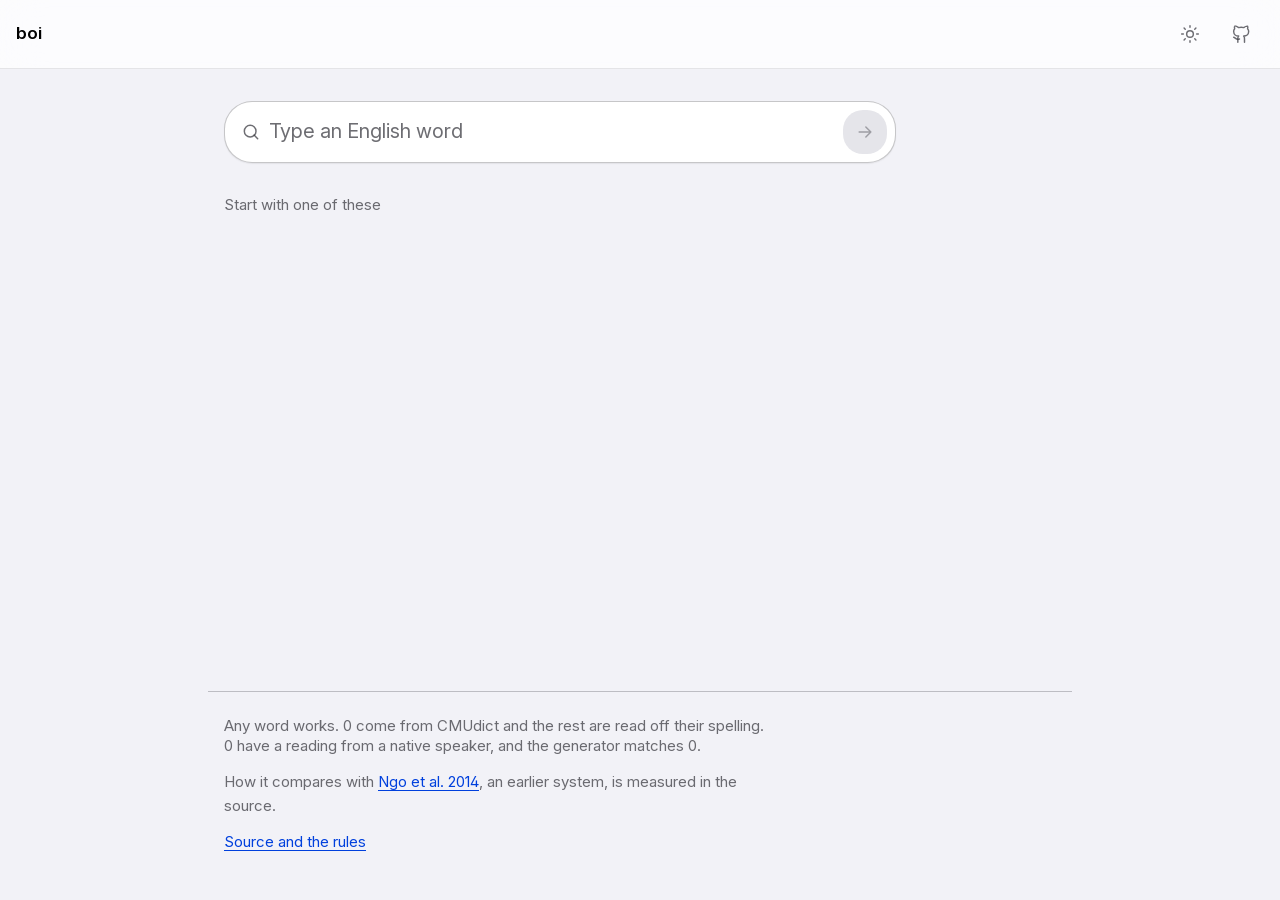
==== commit 5ed2f2b5: "A lookup downloads a quarter less, and the footer stops promising readings Each shard entry carried " ====
--- a/app/index.html
+++ b/app/index.html
@@ -84,9 +84,9 @@
   <p>Any word works. <span id="count">117,496</span> come from CMUdict and the rest
      are read off their spelling. <span id="gold">181</span> have a reading from a
      native speaker, and the generator matches <span id="agree">136</span>.</p>
-  <p>Some words carry a reading from
+  <p>How it compares with
      <a href="https://github.com/ngohgia/transliteration" rel="noopener">Ngo et al.
-     2014</a>, an independent system, for comparison.</p>
+     2014</a>, an earlier system, is measured in the source.</p>
   <p><a href="https://github.com/dduyanhhoang/boi">Source and the rules</a></p>
 </footer>
 
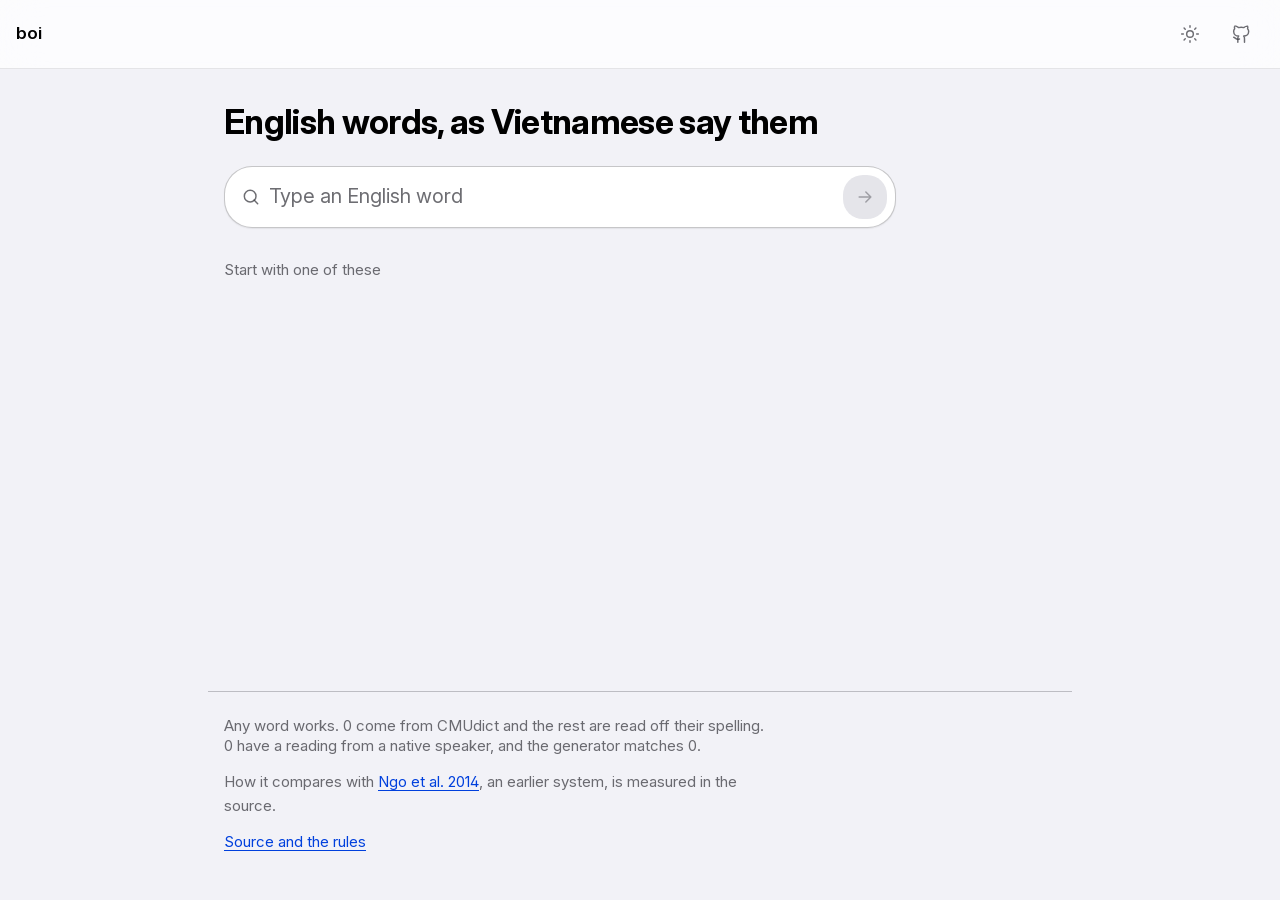
==== commit 223d1af1: "The empty page says what this is and shows it working A visitor sent a link arrives cold, and the em" ====
--- a/app/index.html
+++ b/app/index.html
@@ -10,6 +10,12 @@
 <meta name="theme-color" content="#000000" media="(prefers-color-scheme: dark)">
 <link rel="preload" href="./fonts/inter-vi.woff2" as="font" type="font/woff2" crossorigin>
 <link rel="preload" href="./data/index.json" as="fetch" crossorigin>
+<script>
+  // A shared link opens on a result, so the empty page must not paint first
+  // and then vanish. This runs before the body does; app.js lifts it.
+  if (new URLSearchParams(location.search).has("w"))
+    document.documentElement.classList.add("opening-word");
+</script>
 <link rel="stylesheet" href="./styles/tokens.css">
 <link rel="stylesheet" href="./styles/app.css">
 <link rel="icon" href="favicon-32.png" sizes="32x32">
@@ -40,6 +46,8 @@
 <div class="scroll-edge" aria-hidden="true"></div>
 
 <main>
+  <p class="lede">English words, as Vietnamese say them</p>
+
   <form class="search" id="search" role="search" autocomplete="off">
     <label class="visually-hidden" for="word">English word</label>
     <div class="search-field">
--- a/app/styles/app.css
+++ b/app/styles/app.css
@@ -74,6 +74,8 @@
   .toolbar { background: var(--material-opaque); backdrop-filter: none; -webkit-backdrop-filter: none; }
 }
 
+/* The app's one h1, on every view: an app screen names itself in the shell,
+   and the reading on a result is the content under it, not its title. */
 .wordmark {
   margin: 0 auto 0 0;
   font-size: var(--text-headline);
@@ -82,8 +84,8 @@
 }
 .wordmark a {
   display: inline-block;
+  margin-inline-start: calc(var(--space-2) * -1);
   padding: var(--space-1) var(--space-2);
-  margin-inline-start: calc(var(--space-2) * -1);
   border-radius: var(--radius-capsule);
   color: inherit;
   text-decoration: none;
@@ -216,14 +218,33 @@
 .suggestions .s-read { margin-left: auto; color: var(--label-secondary); font-size: var(--text-subheadline); }
 
 /* Examples (empty state) --------------------------------------------- */
+/* Says what this is, on the empty page only, where a visitor arrives cold. It
+   follows the examples out of view once there is a result to look at. */
+.lede {
+  margin: 0 0 var(--space-6);
+  font-size: var(--text-large-title);
+  line-height: var(--leading-large-title);
+  font-weight: 700;
+  letter-spacing: -0.02em;
+  text-wrap: balance;
+}
+main:has(#examples[hidden]) .lede { display: none; }
+.opening-word .lede, .opening-word #examples { display: none; }
+
 .examples { margin-top: var(--space-8); }
 .examples p { margin: 0 0 var(--space-3); color: var(--label-secondary); font-size: var(--text-subheadline); }
 .chips { display: flex; flex-wrap: wrap; gap: var(--space-2); margin: 0; padding: 0; list-style: none; }
 .chip {
+  display: flex;
+  flex-direction: column;
+  align-items: flex-start;
+  gap: 2px;
   padding: var(--space-2) var(--space-4);
-  min-height: 36px;
-  border: 1px solid var(--separator);
-  border-radius: var(--radius-capsule);
+  min-height: 44px;           /* Apple's minimum target */
+  border: 1px solid var(--separator);
+  /* The card radius, not the capsule: with a reading under the word these
+     hold two lines, and a capsule turns a short one into a near-circle. */
+  border-radius: var(--radius-card);
   background: var(--bg-elevated);
   color: var(--label);
   font: inherit;
@@ -232,7 +253,10 @@
   transition: background var(--duration-state) var(--ease),
               border-color var(--duration-state) var(--ease);
 }
-.chip:hover { background: var(--accent-wash); border-color: var(--accent); color: var(--accent-text); }
+.chip:hover { background: var(--accent-wash); border-color: var(--accent); }
+.chip-en { font-size: var(--text-footnote); color: var(--label-secondary); }
+.chip-vi { font-weight: 600; color: var(--label); }
+.chip:hover .chip-vi { color: var(--accent-text); }
 
 /* Result ------------------------------------------------------------- */
 .result { margin-top: var(--space-8); }
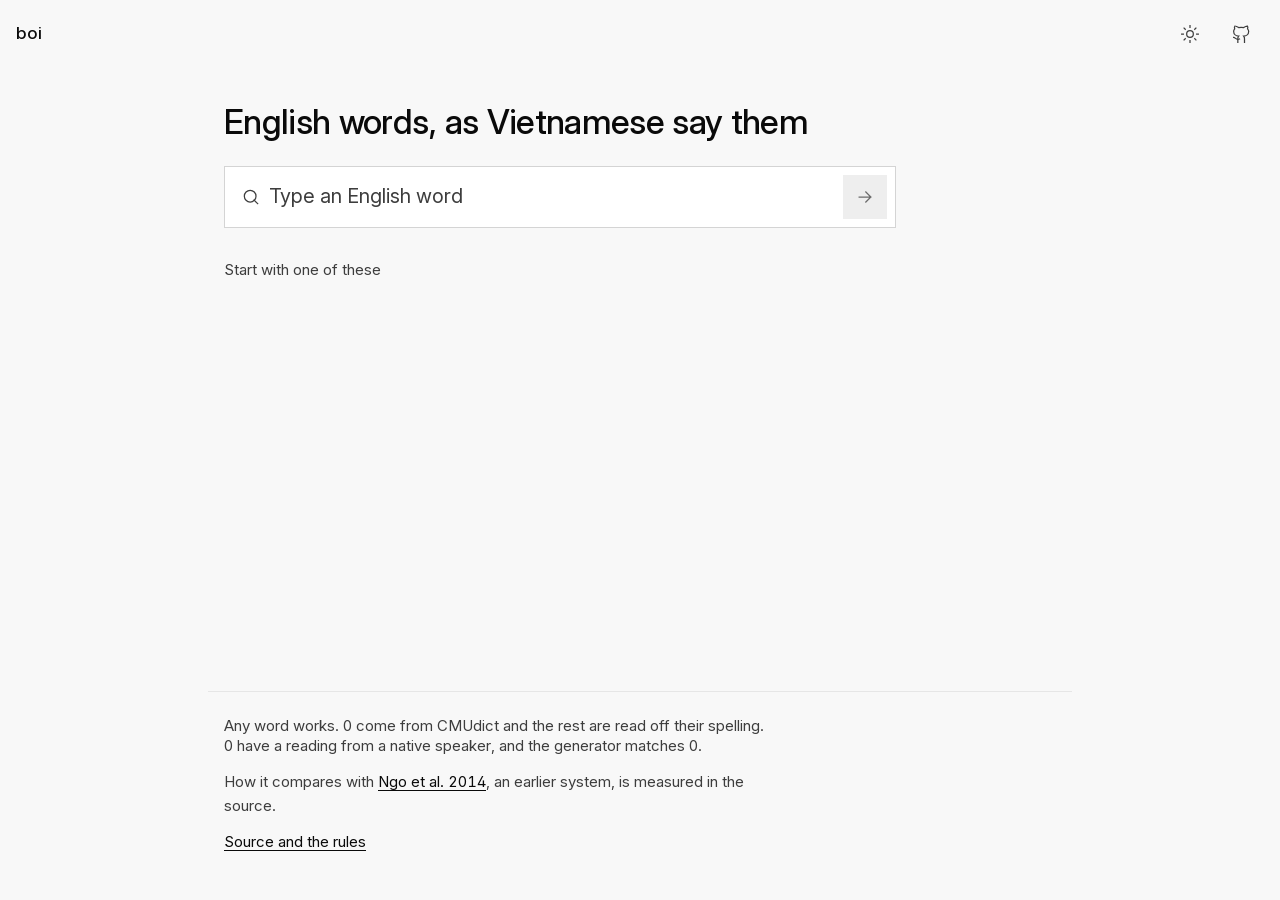
==== commit c177d2d1: "feat(app): adopt the flat ledger look of the QE apps The page and the review tool now look like the " ====
--- a/app/index.html
+++ b/app/index.html
@@ -6,7 +6,7 @@
 <title>boi · English words read in Vietnamese</title>
 <meta name="description" content="Type an English word and see how Vietnamese speakers read it, as Vietnamese syllables with tones.">
 <meta name="color-scheme" content="light dark">
-<meta name="theme-color" content="#f2f2f7" media="(prefers-color-scheme: light)">
+<meta name="theme-color" content="#f8f8f8" media="(prefers-color-scheme: light)">
 <meta name="theme-color" content="#000000" media="(prefers-color-scheme: dark)">
 <link rel="preload" href="./fonts/inter-vi.woff2" as="font" type="font/woff2" crossorigin>
 <link rel="preload" href="./data/index.json" as="fetch" crossorigin>
@@ -29,21 +29,19 @@
   <h1 class="wordmark"><a href="./" id="home">boi</a></h1>
 
   <button type="button" class="icon-button" id="theme" data-theme="auto" aria-label="Appearance: auto. Change it.">
-    <svg viewBox="0 0 24 24" fill="none" stroke="currentColor" stroke-width="1.75" stroke-linecap="round" stroke-linejoin="round" aria-hidden="true">
+    <svg viewBox="0 0 24 24" fill="none" stroke="currentColor" stroke-width="1.5" stroke-linecap="square" stroke-linejoin="miter" aria-hidden="true">
       <circle cx="12" cy="12" r="4"/>
       <path d="M12 2v2m0 16v2M4.9 4.9l1.4 1.4m11.4 11.4 1.4 1.4M2 12h2m16 0h2M4.9 19.1l1.4-1.4M17.7 6.3l1.4-1.4"/>
     </svg>
   </button>
 
   <a class="icon-button" href="https://github.com/dduyanhhoang/boi" rel="noopener" aria-label="Source on GitHub">
-    <svg viewBox="0 0 24 24" fill="none" stroke="currentColor" stroke-width="1.75" stroke-linecap="round" stroke-linejoin="round" aria-hidden="true">
+    <svg viewBox="0 0 24 24" fill="none" stroke="currentColor" stroke-width="1.5" stroke-linecap="square" stroke-linejoin="miter" aria-hidden="true">
       <path d="M15 22v-4a4.8 4.8 0 0 0-1-3.5c3 0 6-2 6-5.5a4.6 4.6 0 0 0-1.3-3.2 4.2 4.2 0 0 0-.1-3.2s-1.4-.4-4.6 1.7a12.3 12.3 0 0 0-6 0C4.7 2.2 3.3 2.6 3.3 2.6a4.2 4.2 0 0 0-.1 3.2A4.6 4.6 0 0 0 2 9c0 3.5 3 5.5 6 5.5a4.8 4.8 0 0 0-1 3.5v4"/>
       <path d="M9 18c-4.5 1.5-5-2-7-2"/>
     </svg>
   </a>
 </header>
-
-<div class="scroll-edge" aria-hidden="true"></div>
 
 <main>
   <p class="lede">English words, as Vietnamese say them</p>
@@ -51,7 +49,7 @@
   <form class="search" id="search" role="search" autocomplete="off">
     <label class="visually-hidden" for="word">English word</label>
     <div class="search-field">
-      <svg viewBox="0 0 24 24" fill="none" stroke="currentColor" stroke-width="1.75" stroke-linecap="round" stroke-linejoin="round" aria-hidden="true">
+      <svg viewBox="0 0 24 24" fill="none" stroke="currentColor" stroke-width="1.5" stroke-linecap="square" stroke-linejoin="miter" aria-hidden="true">
         <circle cx="11" cy="11" r="7"/><path d="m20 20-4.3-4.3"/>
       </svg>
 
@@ -61,13 +59,13 @@
              aria-autocomplete="list" aria-describedby="hint">
 
       <button type="button" class="icon-button" id="clear" hidden aria-label="Clear">
-        <svg viewBox="0 0 24 24" fill="none" stroke="currentColor" stroke-width="1.75" stroke-linecap="round" stroke-linejoin="round" aria-hidden="true">
+        <svg viewBox="0 0 24 24" fill="none" stroke="currentColor" stroke-width="1.5" stroke-linecap="square" stroke-linejoin="miter" aria-hidden="true">
           <path d="M18 6 6 18M6 6l12 12"/>
         </svg>
       </button>
 
       <button type="submit" class="submit" id="submit" disabled aria-label="Read it">
-        <svg viewBox="0 0 24 24" fill="none" stroke="currentColor" stroke-width="1.75" stroke-linecap="round" stroke-linejoin="round" aria-hidden="true">
+        <svg viewBox="0 0 24 24" fill="none" stroke="currentColor" stroke-width="1.5" stroke-linecap="square" stroke-linejoin="miter" aria-hidden="true">
           <path d="M5 12h14M13 6l6 6-6 6"/>
         </svg>
       </button>
--- a/app/styles/tokens.css
+++ b/app/styles/tokens.css
@@ -1,8 +1,9 @@
-/* Design tokens, resolved from the owner's Notion UIUX spec (SPEC-001 Core).
-   Values are Apple's published system colours and iOS text styles. Four
-   colour variants: light, dark, and each at increased contrast. See
-   docs/DESIGN.md. Nothing below is used directly by components except through
-   a semantic name. */
+/* Design tokens. Behaviour follows the owner's Notion UIUX spec (SPEC-001
+   Core, SPEC-002 Web); the look is the flat "achromatic ledger" the owner's
+   QE apps moved to, which replaces SPEC-001's glass and rounded corners:
+   square corners, 1px rules, no glass, no shadow, chrome without colour, one
+   hue for data. Four colour variants: light, dark, and each at increased
+   contrast. See docs/DESIGN.md. Components use only these semantic names. */
 
 :root {
   /* Type ------------------------------------------------------------ */
@@ -31,155 +32,64 @@
   --space-4: 1rem;     --space-6: 1.5rem;  --space-8: 2rem;
   --space-12: 3rem;    --space-16: 4rem;
 
-  /* Radius. Children are concentric: parent radius minus padding ----- */
-  --radius-capsule: 999px;
-  --radius-card: 0.75rem;
-  --radius-container: 1.25rem;
-  --radius-input: 1.75rem;
-
-  /* Motion ----------------------------------------------------------- */
-  --ease: cubic-bezier(0.32, 0.72, 0, 1);
-  --duration-state: 180ms;
-  --duration-enter: 280ms;
-  --duration-moment: 420ms;
+  /* Motion: 120ms for state, 200ms for anything that opens, 280ms at most */
+  --ease: cubic-bezier(0.16, 1, 0.3, 1);
+  --duration-state: 120ms;
+  --duration-enter: 200ms;
+  --duration-moment: 280ms;
 
   --measure: 42rem;
 }
 
-/* Light ------------------------------------------------------------- */
+/* Colour: light-dark() follows color-scheme, which the system sets and the
+   appearance toggle overrides, so one list serves both. */
+:root { color-scheme: light dark; }
+:root[data-theme="light"] { color-scheme: light; }
+:root[data-theme="dark"] { color-scheme: dark; }
+
 :root {
-  color-scheme: light;
-  --bg: #f2f2f7;
-  --bg-elevated: #ffffff;
-  --bg-sunken: #e5e5ea;
-  --label: #000000;
-  /* Apple's secondaryLabel is 0.6, which measures 3.45:1 on white and fails
-     WCAG AA for body and placeholder text. SPEC-001 puts accessibility above
-     every other rule, so light mode uses 0.75 (5.2:1). Dark mode keeps
-     Apple's 0.6, which already measures 6.0:1 on #1C1C1E. */
-  --label-secondary: rgba(60, 60, 67, 0.75);
-  --label-tertiary: rgba(60, 60, 67, 0.42);
-  --separator: rgba(60, 60, 67, 0.29);
-  /* Three accent roles, split by what WCAG asks of each. --accent is
-     Apple's systemBlue and is used only for non-text UI (rings, borders),
-     where 3:1 is the bar. White text on that blue measures 4.02:1, and blue
-     text on white 4.02:1, so both fall to darker measured values. */
-  --accent: #007aff;
-  --accent-text: #0040dd;   /* 7.56:1 on white */
-  --accent-fill: #0062cc;   /* white on it, 5.80:1 */
-  --accent-wash: rgba(0, 122, 255, 0.1);
-  --destructive: #ff3b30;
-  --destructive-wash: rgba(255, 59, 48, 0.1);
-  --success: #34c759;
-  --warning: #ff9500;
-  --warning-wash: rgba(255, 149, 0, 0.14);
-  --warning-label: #8a4b00;
-
-  --material: rgba(255, 255, 255, 0.72);
-  --material-opaque: #f7f7fa;
-  --material-border: rgba(60, 60, 67, 0.12);
-  --popover-border: transparent;
-
-  --shadow-1: 0 1px 2px rgba(0, 0, 0, 0.04), 0 1px 1px rgba(0, 0, 0, 0.03);
-  --shadow-2: 0 1px 3px rgba(0, 0, 0, 0.06), 0 8px 24px -8px rgba(0, 0, 0, 0.1);
-  --shadow-3: 0 2px 6px rgba(0, 0, 0, 0.08), 0 16px 48px -12px rgba(0, 0, 0, 0.18);
+  --bg: light-dark(#f8f8f8, #000000);
+  --bg-elevated: light-dark(#ffffff, #111111);
+  --bg-sunken: light-dark(#eeeeee, #222222);
+  --rule: light-dark(#f0f0f0, #1a1a1a);
+  --separator: light-dark(#e6e6e6, #2e2e2e);
+  --control: light-dark(#d4d4d4, #444444);
+  --label: light-dark(#0a0a0a, #ffffff);
+  --label-secondary: light-dark(#3d3d3d, #b4b4b4);
+  --label-tertiary: light-dark(#6b6b6b, #949494);
+  /* Ink, not a hue: focus rings, the primary button, a selected control. */
+  --accent: light-dark(#141414, #ffffff);
+  --accent-ink: light-dark(#ffffff, #000000);
+  /* The one hue, for the reading and its parts. */
+  --data: light-dark(#1d5fbf, #5b94e8);
+  --data-wash: light-dark(#e8f0fb, #14243d);
+  --destructive: light-dark(#c4242a, #e55870);
+  --destructive-wash: light-dark(#ffedea, #2c1a20);
+  --success: light-dark(#2d7b31, #3fc07a);
+  --success-wash: light-dark(#dcfae5, #172a1d);
+  --warning: light-dark(#92400e, #dfa13e);
+  --warning-wash: light-dark(#fffbeb, #2a2013);
 }
 
 @media (prefers-contrast: more) {
   :root {
-    --label-secondary: rgba(60, 60, 67, 0.88);
-    --label-tertiary: rgba(60, 60, 67, 0.56);
-    --separator: rgba(60, 60, 67, 0.42);
-    --accent: #0040dd;
-    --accent-text: #00309f;
-    --accent-fill: #00309f;
-    --accent-wash: rgba(0, 64, 221, 0.12);
-    --destructive: #d70015;
-    --success: #248a3d;
-    --warning: #c93400;
-    --warning-label: #7a2000;
-    --material-border: rgba(60, 60, 67, 0.3);
-    --popover-border: rgba(60, 60, 67, 0.3);
+    --bg: light-dark(#ffffff, #000000);
+    --bg-elevated: light-dark(#ffffff, #000000);
+    --bg-sunken: light-dark(#e0e0e0, #2e2e2e);
+    --rule: light-dark(#c4c4c4, #404040);
+    --separator: light-dark(#767676, #8a8a8a);
+    --control: light-dark(#595959, #a6a6a6);
+    --label: light-dark(#000000, #ffffff);
+    --label-secondary: light-dark(#2b2b2b, #dcdcdc);
+    --label-tertiary: light-dark(#3d3d3d, #c8c8c8);
+    --accent: light-dark(#000000, #ffffff);
+    --data: light-dark(#174c99, #8ab4f8);
+    --data-wash: light-dark(#dfeafa, #14243d);
+    --destructive: light-dark(#9f1c21, #ff8a9c);
+    --destructive-wash: light-dark(#ffe3df, #2c1a20);
+    --success: light-dark(#1b5e20, #6fe3a2);
+    --success-wash: light-dark(#d3f5dd, #172a1d);
+    --warning: light-dark(#7a3408, #f5b35c);
+    --warning-wash: light-dark(#fff5d6, #2a2013);
   }
 }
-
-/* Dark -------------------------------------------------------------- */
-@media (prefers-color-scheme: dark) {
-  :root {
-    color-scheme: dark;
-    --bg: #000000;
-    --bg-elevated: #1c1c1e;
-    --bg-sunken: #2c2c2e;
-    --label: #ffffff;
-    --label-secondary: rgba(235, 235, 245, 0.6);
-    --label-tertiary: rgba(235, 235, 245, 0.3);
-    --separator: rgba(84, 84, 88, 0.65);
-    --accent: #0a84ff;
-    --accent-text: #0a84ff;   /* 4.66:1 on #1c1c1e */
-    --accent-fill: #0062cc;   /* white on it, 5.80:1 */
-    --accent-wash: rgba(10, 132, 255, 0.18);
-    --destructive: #ff453a;
-    --destructive-wash: rgba(255, 69, 58, 0.18);
-    --success: #30d158;
-    --warning: #ff9f0a;
-    --warning-wash: rgba(255, 159, 10, 0.18);
-    --warning-label: #ffc46b;
-
-    --material: rgba(28, 28, 30, 0.72);
-    --material-opaque: #161618;
-    --material-border: rgba(235, 235, 245, 0.12);
-    --popover-border: rgba(235, 235, 245, 0.14);
-
-    --shadow-1: 0 1px 2px rgba(0, 0, 0, 0.5);
-    --shadow-2: 0 1px 3px rgba(0, 0, 0, 0.6), 0 8px 24px -8px rgba(0, 0, 0, 0.7);
-    --shadow-3: 0 2px 6px rgba(0, 0, 0, 0.7), 0 16px 48px -12px rgba(0, 0, 0, 0.8);
-  }
-
-  @media (prefers-contrast: more) {
-    :root {
-      --label-secondary: rgba(235, 235, 245, 0.74);
-      --label-tertiary: rgba(235, 235, 245, 0.48);
-      --separator: rgba(235, 235, 245, 0.78);
-      --accent: #409cff;
-      --accent-text: #409cff;
-      --accent-fill: #0052ab;
-      --accent-wash: rgba(64, 156, 255, 0.22);
-      --destructive: #ff6961;
-      --success: #30db5b;
-      --warning: #ffb340;
-      --warning-label: #ffd79a;
-      --material-border: rgba(235, 235, 245, 0.3);
-      --popover-border: rgba(235, 235, 245, 0.3);
-    }
-  }
-}
-
-/* Manual override from the toolbar, same values as the queries above. */
-:root[data-theme="light"] { color-scheme: light; }
-:root[data-theme="dark"] {
-  color-scheme: dark;
-  --bg: #000000;
-  --bg-elevated: #1c1c1e;
-  --bg-sunken: #2c2c2e;
-  --label: #ffffff;
-  --label-secondary: rgba(235, 235, 245, 0.6);
-  --label-tertiary: rgba(235, 235, 245, 0.3);
-  --separator: rgba(84, 84, 88, 0.65);
-  --accent: #0a84ff;
-  --accent-text: #0a84ff;
-  --accent-fill: #0062cc;
-  --accent-wash: rgba(10, 132, 255, 0.18);
-  --destructive: #ff453a;
-  --destructive-wash: rgba(255, 69, 58, 0.18);
-  --success: #30d158;
-  --warning: #ff9f0a;
-  --warning-wash: rgba(255, 159, 10, 0.18);
-  --warning-label: #ffc46b;
-  --material: rgba(28, 28, 30, 0.72);
-  --material-opaque: #161618;
-  --material-border: rgba(235, 235, 245, 0.12);
-  --popover-border: rgba(235, 235, 245, 0.14);
-  --shadow-1: 0 1px 2px rgba(0, 0, 0, 0.5);
-  --shadow-2: 0 1px 3px rgba(0, 0, 0, 0.6), 0 8px 24px -8px rgba(0, 0, 0, 0.7);
-  --shadow-3: 0 2px 6px rgba(0, 0, 0, 0.7), 0 16px 48px -12px rgba(0, 0, 0, 0.8);
-}
--- a/app/styles/app.css
+++ b/app/styles/app.css
@@ -14,6 +14,7 @@
 
 body {
   margin: 0;
+  font-variant-numeric: tabular-nums;
   min-height: 100dvh;
   display: flex;
   flex-direction: column;
@@ -27,29 +28,21 @@
 }
 
 /* Browser surfaces belong to the design, not to the browser. */
-::selection { background: var(--accent-wash); color: var(--label); }
+::selection { background: var(--control); color: var(--label); }
 :where(input, textarea) { caret-color: var(--accent); }
 :where(a, button, input, [tabindex]):focus-visible {
   outline: 2px solid var(--accent);
   outline-offset: 2px;
-  border-radius: var(--radius-capsule);
-}
-* { scrollbar-width: thin; scrollbar-color: var(--label-tertiary) transparent; }
-::-webkit-scrollbar { width: 11px; height: 11px; }
-::-webkit-scrollbar-thumb {
-  background: var(--label-tertiary);
-  border: 3px solid transparent;
-  border-radius: var(--radius-capsule);
-  background-clip: content-box;
-}
-::-webkit-scrollbar-thumb:hover { background: var(--label-secondary); background-clip: content-box; }
+}
+* { border-radius: 0; scrollbar-width: thin; scrollbar-color: var(--control) transparent; }
 
 .visually-hidden {
   position: absolute; width: 1px; height: 1px; margin: -1px;
   padding: 0; overflow: hidden; clip-path: inset(50%); white-space: nowrap;
 }
 
-/* Toolbar: the one glass element on the page ------------------------- */
+/* Toolbar: flat, on the page's ground; its rule appears once the page has
+   scrolled under it (app.js sets .scrolled). */
 .toolbar {
   position: sticky;
   top: 0;
@@ -58,52 +51,31 @@
   align-items: center;
   gap: var(--space-2);
   padding: var(--space-3) var(--space-4);
-  background: var(--material-opaque);
-  border-bottom: 1px solid var(--material-border);
-}
-
-@supports (backdrop-filter: blur(1px)) {
-  .toolbar {
-    background: var(--material);
-    backdrop-filter: blur(20px) saturate(180%);
-    -webkit-backdrop-filter: blur(20px) saturate(180%);
-  }
-}
-
-@media (prefers-reduced-transparency: reduce) {
-  .toolbar { background: var(--material-opaque); backdrop-filter: none; -webkit-backdrop-filter: none; }
-}
+  background: var(--bg);
+  border-bottom: 1px solid transparent;
+  transition: border-color var(--duration-state) var(--ease);
+}
+.toolbar.scrolled { border-bottom-color: var(--separator); }
 
 /* The app's one h1, on every view: an app screen names itself in the shell,
    and the reading on a result is the content under it, not its title. */
 .wordmark {
   margin: 0 auto 0 0;
   font-size: var(--text-headline);
-  font-weight: 600;
+  font-weight: 500;
   letter-spacing: -0.01em;
 }
 .wordmark a {
   display: inline-block;
   margin-inline-start: calc(var(--space-2) * -1);
   padding: var(--space-1) var(--space-2);
-  border-radius: var(--radius-capsule);
   color: inherit;
   text-decoration: none;
   transition: background var(--duration-state) var(--ease),
               color var(--duration-state) var(--ease);
 }
-.wordmark a:hover { background: var(--accent-wash); color: var(--accent-text); }
-
-/* Scroll edge effect: content fades out under the bar. */
-.scroll-edge {
-  position: sticky;
-  top: calc(var(--space-3) * 2 + var(--leading-headline) * var(--text-headline));
-  z-index: 10;
-  height: var(--space-6);
-  margin-bottom: calc(var(--space-6) * -1);
-  background: linear-gradient(var(--bg), transparent);
-  pointer-events: none;
-}
+.wordmark a:hover { background: var(--rule); }
+.wordmark a:active { background: var(--bg-sunken); }
 
 /* Controls ----------------------------------------------------------- */
 .icon-button {
@@ -113,15 +85,14 @@
   height: 44px;
   padding: 0;
   border: 0;
-  border-radius: var(--radius-capsule);
   background: transparent;
   color: var(--label-secondary);
   cursor: pointer;
   transition: background var(--duration-state) var(--ease),
               color var(--duration-state) var(--ease);
 }
-.icon-button:hover { background: var(--accent-wash); color: var(--accent-text); }
-.icon-button:active { transform: scale(0.94); }
+.icon-button:hover { background: var(--rule); color: var(--label); }
+.icon-button:active { background: var(--bg-sunken); }
 .icon-button svg { width: 20px; height: 20px; }
 
 main {
@@ -141,16 +112,11 @@
   gap: var(--space-2);
   padding: var(--space-2) var(--space-2) var(--space-2) var(--space-4);
   background: var(--bg-elevated);
-  border: 1px solid var(--separator);
-  border-radius: var(--radius-input);
-  box-shadow: var(--shadow-1);
-  transition: border-color var(--duration-state) var(--ease),
-              box-shadow var(--duration-state) var(--ease);
-}
-.search-field:focus-within {
-  border-color: var(--accent);
-  box-shadow: var(--shadow-1), 0 0 0 4px var(--accent-wash);
-}
+  border: 1px solid var(--control);
+  transition: border-color var(--duration-state) var(--ease);
+}
+/* The field's border and a 1px outline make a 2px ink focus ring. */
+.search-field:focus-within { border-color: var(--accent); outline: 1px solid var(--accent); }
 .search-field > svg { flex: none; width: 20px; height: 20px; color: var(--label-secondary); }
 
 #word {
@@ -166,7 +132,6 @@
 #word::placeholder { color: var(--label-secondary); }
 #word:focus { outline: none; }
 
-/* Concentric: field radius 28 minus 8 padding = 20 */
 .submit {
   flex: none;
   display: inline-grid;
@@ -174,15 +139,13 @@
   width: 44px;
   height: 44px;
   border: 0;
-  border-radius: calc(var(--radius-input) - var(--space-2));
-  background: var(--accent-fill);
-  color: #fff;
-  cursor: pointer;
-  transition: opacity var(--duration-state) var(--ease),
-              transform var(--duration-state) var(--ease);
+  background: var(--accent);
+  color: var(--accent-ink);
+  cursor: pointer;
+  transition: opacity var(--duration-state) var(--ease);
 }
 .submit:hover { opacity: 0.88; }
-.submit:active { transform: scale(0.94); }
+.submit:active { opacity: 0.8; }
 .submit:disabled { background: var(--bg-sunken); color: var(--label-tertiary); cursor: default; }
 .submit svg { width: 20px; height: 20px; }
 
@@ -199,21 +162,18 @@
   overflow-y: auto;
   overscroll-behavior: contain;
   background: var(--bg-elevated);
-  border: 1px solid var(--popover-border);
-  border-radius: var(--radius-container);
-  box-shadow: var(--shadow-3);
+  border: 1px solid var(--control);
 }
 .suggestions:not([hidden]) { animation: lift var(--duration-enter) var(--ease); }
 .suggestions li {
   display: flex;
   align-items: baseline;
   gap: var(--space-3);
-  /* Concentric: container 20 minus 4 padding = 16 */
   padding: var(--space-2) var(--space-3);
-  border-radius: calc(var(--radius-container) - var(--space-1));
-  cursor: pointer;
-}
-.suggestions li[aria-selected="true"] { background: var(--accent-wash); }
+  cursor: pointer;
+}
+.suggestions li:hover { background: var(--rule); }
+.suggestions li[aria-selected="true"] { background: var(--bg-sunken); }
 .suggestions .s-word { font-weight: 500; }
 .suggestions .s-read { margin-left: auto; color: var(--label-secondary); font-size: var(--text-subheadline); }
 
@@ -224,7 +184,7 @@
   margin: 0 0 var(--space-6);
   font-size: var(--text-large-title);
   line-height: var(--leading-large-title);
-  font-weight: 700;
+  font-weight: 500;
   letter-spacing: -0.02em;
   text-wrap: balance;
 }
@@ -241,10 +201,7 @@
   gap: 2px;
   padding: var(--space-2) var(--space-4);
   min-height: 44px;           /* Apple's minimum target */
-  border: 1px solid var(--separator);
-  /* The card radius, not the capsule: with a reading under the word these
-     hold two lines, and a capsule turns a short one into a near-circle. */
-  border-radius: var(--radius-card);
+  border: 1px solid var(--control);
   background: var(--bg-elevated);
   color: var(--label);
   font: inherit;
@@ -253,10 +210,10 @@
   transition: background var(--duration-state) var(--ease),
               border-color var(--duration-state) var(--ease);
 }
-.chip:hover { background: var(--accent-wash); border-color: var(--accent); }
+.chip:hover { background: var(--rule); }
+.chip:active { background: var(--bg-sunken); }
 .chip-en { font-size: var(--text-footnote); color: var(--label-secondary); }
-.chip-vi { font-weight: 600; color: var(--label); }
-.chip:hover .chip-vi { color: var(--accent-text); }
+.chip-vi { font-weight: 500; color: var(--label); }
 
 /* Result ------------------------------------------------------------- */
 .result { margin-top: var(--space-8); }
@@ -283,7 +240,7 @@
   font-size: var(--text-display);
   line-height: var(--leading-display);
   letter-spacing: var(--tracking-display);
-  font-weight: 600;
+  font-weight: 500;
   text-wrap: balance;
 }
 
@@ -298,14 +255,14 @@
 .syllable {
   padding: var(--space-2) var(--space-4);
   background: var(--bg-elevated);
-  border: 1px solid var(--separator);
-  border-radius: var(--radius-card);
+  border: 1px solid var(--control);
   text-align: center;
   transition: background var(--duration-state) var(--ease),
               border-color var(--duration-state) var(--ease);
 }
-.syllable:hover { background: var(--accent-wash); border-color: var(--accent); }
-.syllable b { display: block; font-size: var(--text-title-3); font-weight: 600; }
+.syllable:hover { background: var(--data-wash); border-color: var(--data); }
+.syllable:hover b { color: var(--data); }
+.syllable b { display: block; font-size: var(--text-title-3); font-weight: 500; }
 .syllable span {
   display: block;
   margin-top: var(--space-1);
@@ -326,13 +283,12 @@
 .second .pair { display: flex; align-items: center; gap: var(--space-3); }
 .second .label { white-space: nowrap; }
 .second .label a { color: inherit; text-underline-offset: 0.2em; }
-.second .label a:hover { color: var(--accent-text); }
-.second .agrees { color: var(--accent-text); font-size: var(--text-footnote); }
+.second .label a:hover { color: var(--label); }
+.second .agrees { color: var(--data); font-size: var(--text-footnote); }
 .second button {
   min-height: 36px;
   padding: var(--space-1) var(--space-4);
   border: 1px solid var(--separator);
-  border-radius: var(--radius-capsule);
   background: var(--bg-elevated);
   color: var(--label);
   font: inherit;
@@ -341,7 +297,7 @@
   transition: background var(--duration-state) var(--ease),
               border-color var(--duration-state) var(--ease);
 }
-.second button:hover { background: var(--accent-wash); border-color: var(--accent); color: var(--accent-text); }
+.second button:hover { background: var(--rule); }
 
 /* Emphasis is a wash plus same-tone text, never a rule or a symbol. */
 .note {
@@ -351,13 +307,12 @@
   gap: var(--space-2);
   margin-top: var(--space-6);
   padding: var(--space-3) var(--space-4);
-  border-radius: var(--radius-card);
   font-size: var(--text-subheadline);
 }
-.note--agree { background: var(--accent-wash); color: var(--accent-text); }
-.note--differ { background: var(--warning-wash); color: var(--warning-label); }
+.note--agree { background: var(--data-wash); color: var(--data); }
+.note--differ { background: var(--warning-wash); color: var(--warning); }
 .note--spelled { background: var(--bg-sunken); color: var(--label-secondary); }
-.note b { font-weight: 600; }
+.note b { font-weight: 500; }
 .note .note-label { font-weight: 500; }
 
 /* Source panel ------------------------------------------------------- */
@@ -381,24 +336,22 @@
   top: 0.5em;
   width: 5px;
   height: 5px;
-  border-radius: var(--radius-capsule);
   background: var(--label-tertiary);
 }
-.stage:last-child::before { background: var(--accent); }
+.stage:last-child::before { background: var(--data); }
 .stage h2 {
   margin: 0;
   font-size: var(--text-caption-1);
-  font-weight: 600;
-  color: var(--label-secondary);
-}
-.stage-text { margin: 0; font-size: var(--text-title-3); font-weight: 600; }
+  font-weight: 500;
+  color: var(--label-secondary);
+}
+.stage-text { margin: 0; font-size: var(--text-title-3); font-weight: 500; }
 .stage-text--quiet { font-weight: 400; color: var(--label-tertiary); }
-.stage-text--reading { color: var(--accent-text); }
+.stage-text--reading { color: var(--data); }
 .stage-sounds { margin: 0; display: flex; flex-wrap: wrap; gap: var(--space-2); }
 .stage-sounds span {
   padding: var(--space-1) var(--space-2);
   border: 1px solid var(--separator);
-  border-radius: var(--radius-card);
   font-family: var(--font-mono);
   font-variant-numeric: tabular-nums;
   font-size: var(--text-footnote);
@@ -424,7 +377,7 @@
 .group-arrow { align-self: center; color: var(--label-tertiary); }
 .group-arrow svg { display: block; width: 14px; height: 14px; }
 .group-vi { display: flex; align-items: baseline; gap: var(--space-2); }
-.group-vi b { font-size: var(--text-title-3); font-weight: 600; color: var(--accent-text); }
+.group-vi b { font-size: var(--text-title-3); font-weight: 500; color: var(--data); }
 .group-tone { font-size: var(--text-caption-1); color: var(--label-tertiary); }
 
 /* Plays after the reading has landed, so the answer is read first. */
@@ -454,7 +407,7 @@
   list-style: none;
 }
 .source summary::-webkit-details-marker { display: none; }
-.source summary:hover { color: var(--accent-text); }
+.source summary:hover { color: var(--label); }
 .source summary svg { width: 16px; height: 16px; transition: transform var(--duration-state) var(--ease); }
 .source[open] summary svg { transform: rotate(90deg); }
 
@@ -466,7 +419,6 @@
   padding: var(--space-4);
   background: var(--bg-elevated);
   border: 1px solid var(--separator);
-  border-radius: var(--radius-card);
   font-size: var(--text-subheadline);
 }
 .source dt { color: var(--label-secondary); }
@@ -476,14 +428,13 @@
 .source .alts button {
   padding: var(--space-1) var(--space-3);
   border: 1px solid var(--separator);
-  border-radius: var(--radius-capsule);
   background: none;
   color: inherit;
   font: inherit;
   font-size: var(--text-footnote);
   cursor: pointer;
 }
-.source .alts button:hover { background: var(--accent-wash); border-color: var(--accent); color: var(--accent-text); }
+.source .alts button:hover { background: var(--rule); }
 .source .tags { color: var(--label-secondary); font-family: var(--font-mono); font-size: var(--text-footnote); }
 
 /* Empty, missing and loading ----------------------------------------- */
@@ -494,14 +445,11 @@
   font-size: var(--text-callout);
   line-height: 1.5;
 }
-.state b { color: var(--label); font-weight: 600; }
+.state b { color: var(--label); font-weight: 500; }
 
 .skeleton {
   height: calc(var(--text-display) * var(--leading-display));
-  border-radius: var(--radius-card);
-  background: linear-gradient(90deg, var(--bg-sunken) 25%, var(--bg-elevated) 50%, var(--bg-sunken) 75%);
-  background-size: 200% 100%;
-  animation: sweep 1.2s linear infinite;
+  background: var(--bg-sunken);
 }
 
 footer {
@@ -530,7 +478,7 @@
 footer a {
   display: inline-block;
   padding-block: var(--space-1);
-  color: var(--accent-text);
+  color: var(--label);
   text-underline-offset: 0.2em;
 }
 
@@ -540,14 +488,13 @@
   to { opacity: 1; transform: none; }
 }
 @keyframes sharpen {
-  from { opacity: 0; filter: blur(6px); transform: translateY(6px); }
-  to { opacity: 1; filter: blur(0); transform: none; }
+  from { opacity: 0; transform: translateY(6px); }
+  to { opacity: 1; transform: none; }
 }
 @keyframes lift {
-  from { opacity: 0; transform: translateY(-4px) scale(0.98); }
+  from { opacity: 0; transform: translateY(-8px); }
   to { opacity: 1; transform: none; }
 }
-@keyframes sweep { to { background-position: -200% 0; } }
 
 .result[data-fresh] .reading { animation: rise var(--duration-moment) var(--ease) both; }
 .result[data-fresh] .syllable {
@@ -567,8 +514,6 @@
   @keyframes rise { from { opacity: 0; } to { opacity: 1; } }
   @keyframes sharpen { from { opacity: 0; } to { opacity: 1; } }
   @keyframes lift { from { opacity: 0; } to { opacity: 1; } }
-  .skeleton { animation: none; }
-  .icon-button:active, .submit:active { transform: none; }
 }
 
 @media (max-width: 30rem) {
